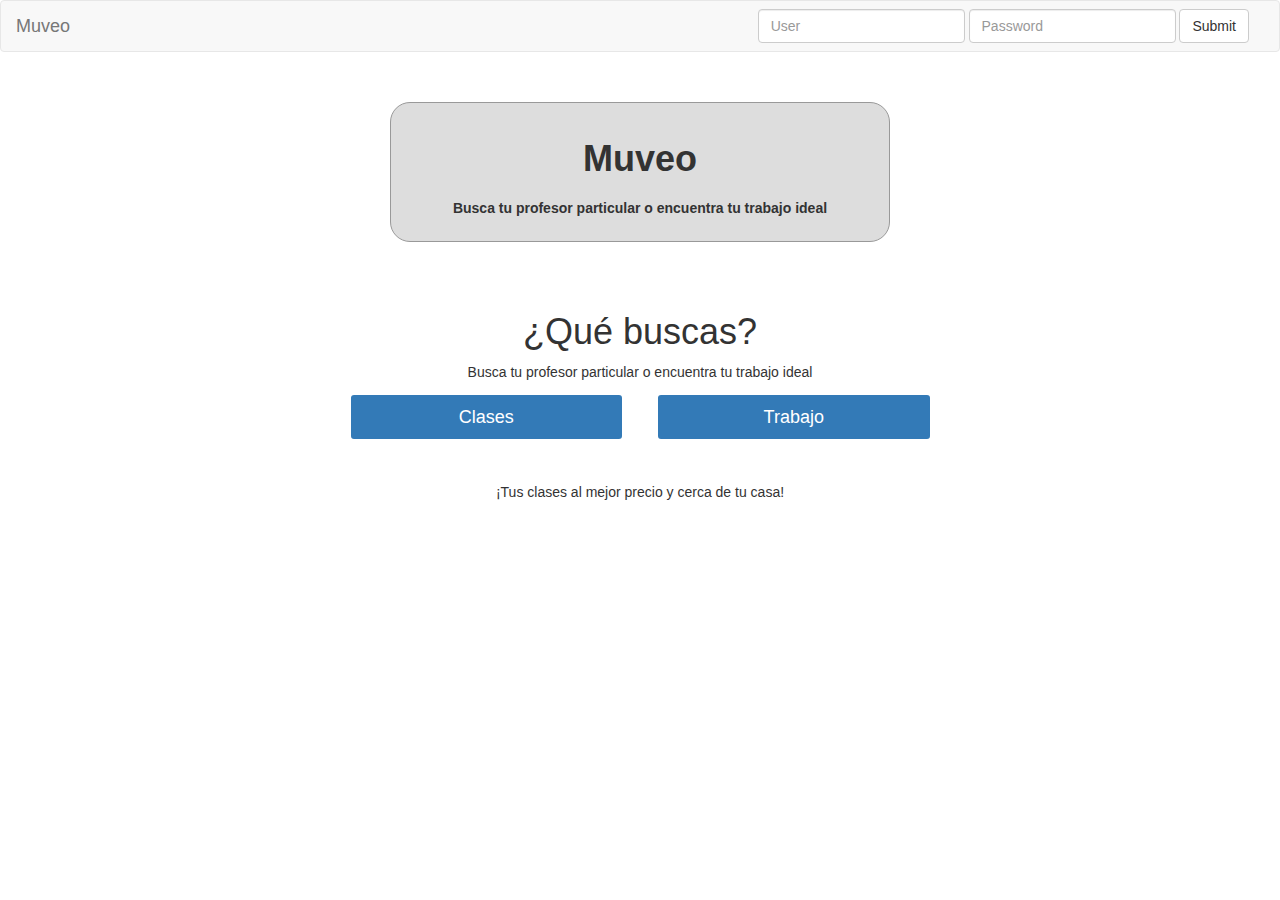
==== index.html @ 1e9be75a "Modal para login" ====
<!DOCTYPE html>
<html lang="es">

<head>
    <meta charset="utf-8">
    <meta http-equiv="X-UA-Compatible" content="IE=edge">
    <meta name="viewport" content="width=device-width, initial-scale=1">
    <meta name="description" content="ofertas de clases"/>
    <meta charset="keywords" content="clases"/>
    <!-- Bootstrap -->
    <link href="css/bootstrap.min.css" rel="stylesheet">
    <!--Estilos-->
    <link rel="stylesheet" href="css/estilos.css">

    <title>Muveo</title>

    <!-- HTML5 Shim and Respond.js IE8 support of HTML5 elements and media queries -->
    <!-- WARNING: Respond.js doesn't work if you view the page via file:// -->
    <!--[if lt IE 9]>
    <script src="https://oss.maxcdn.com/libs/html5shiv/3.7.0/html5shiv.js"></script>
    <script src="https://oss.maxcdn.com/libs/respond.js/1.4.2/respond.min.js"></script>
    <![endif]-->
</head>
<body>

<nav class="navbar navbar-default">
    <div class="container-fluid">
        <!-- Brand -->
        <div class="navbar-header">
            <a class="navbar-brand" href="#">Muveo</a>
        </div>

        <!-- Login Form with button -->
        <div class="collapse navbar-collapse" id="bs-example-navbar-collapse-1">
            <ul class="nav navbar-nav navbar-right">
                <form class="navbar-form navbar-left" role="search">
                    <div class="form-group">
                        <input type="text" class="form-control" placeholder="User">
                        <input type="text" class="form-control" placeholder="Password">
                    </div>
                    <button type="submit" class="btn btn-default">Submit</button>
                </form>
            </ul>
        </div><!-- /.navbar-collapse -->
    </div><!-- /.container-fluid -->
</nav>

<header id="espacioTitulo">
    <hgroup>
        <h1 id="tituloPrincipal">Muveo</h1>
        <h2 id="subtituloPrincipal">Busca tu profesor particular o encuentra tu trabajo ideal</h2>
    </hgroup>
</header>

<div class="container">
    <div class="row">
        <div class="col-md-12 text-center" id="PanelInicio">
            <h1 class="text-inverse">¿Qué buscas?</h1>
            <p class="text-inverse">Busca tu profesor particular o encuentra tu trabajo ideal</p>
            <div class="row">
                <div class="col-md-6 text-right">
                    <button class="btn btn-lg btn-primary" id="clases">Clases</button>
                </div>
                <div class="col-md-6 text-left">
                    <button class="btn btn-lg btn-primary" id="trabajo" data-toggle="modal" data-target="#loginModal">Trabajo</button>
                </div>
                <!-- Modal para login -->
                <div class="modal fade" id="loginModal" tabindex="-1" role="dialog" aria-labelledby="myLoginModalLabel" aria-hidden="true">
                    <div class="modal-dialog">
                        <div class="modal-content">
                            <div class="modal-header">
                                <button type="button" class="close" data-dismiss="modal" aira-hidden="true">
                                    &times;
                                </button>
                                <h3>Inicia sesión para continuar</h3>
                                <h5>¿No tienes cuenta? ¡Registrate <a href=""> aquí</a> en menos de un minuto!</h5>
                            </div>
                            <div class="modal-body">
                                <form class="form-horizontal">
                                    <div class="form-group">
                                        <label for="inputUsername" class="col-xs-4 control-label"> Nombre de usuario </label>
                                        <div class="col-xs-6">
                                            <input type="text" class="form-control" id="inputUsername" placeholder="Usuario">
                                        </div>
                                    </div>
                                    <div class="form-group">
                                        <label for="inputPassword" class="col-xs-4 control-label"> Contraseña </label>
                                        <div class="col-xs-6">
                                            <input type="password" class="form-control" id="inputPassword" placeholder="Contraseña">
                                        </div>
                                    </div>
                                </form>
                            </div>
                            <div class="modal-footer">
                                <button type="button" class="btn btn-primary">
                                    Iniciar sesión
                                </button>
                                <button type="button" class="btn btn-default" data-dismiss="modal">
                                    Cerrar
                                </button>
                            </div>
                        </div>
                    </div>
                </div>
            </div>
            <br>
            <br>
        </div>
    </div>
</div>

<div id="lema">¡Tus clases al mejor precio y cerca de tu casa!</div>

<!-- jQuery (necessary for Bootstrap's JavaScript plugins) -->
<script src="https://ajax.googleapis.com/ajax/libs/jquery/1.11.0/jquery.min.js"></script>
<!-- Include all compiled plugins (below), or include individual files as needed -->
<script src="js/bootstrap.min.js"></script>
</body>


</html>
---- css/estilos.css ----
*{
    margin: 0px;
    padding: 0px;
    border: 0px;
}

body{
    height: 100%;
    width: 100%;
    position:absolute;
}

#subtituloPrincipal{
    font: bold 14px verdana, sans-serif;
}

#espacioTitulo{
    width: 500px;
    margin: 50px auto;
    padding: 15px;
    border: 1px solid #999999;
    background: #DDDDDD;
    border-radius: 20px;
    text-align: center;
}

#tituloPrincipal{
    font: bold 36px verdana, sans-serif;
}

#selector{
    width: 100%;
    height: 40%;
    text-align: center;
}

#clases{
    width: 50%;
    height: 20%;
    border: solid;
}

#trabajo{
    width: 50%;
    height: 20%;
    border: solid;
}

#lema{
    text-align: center;
}
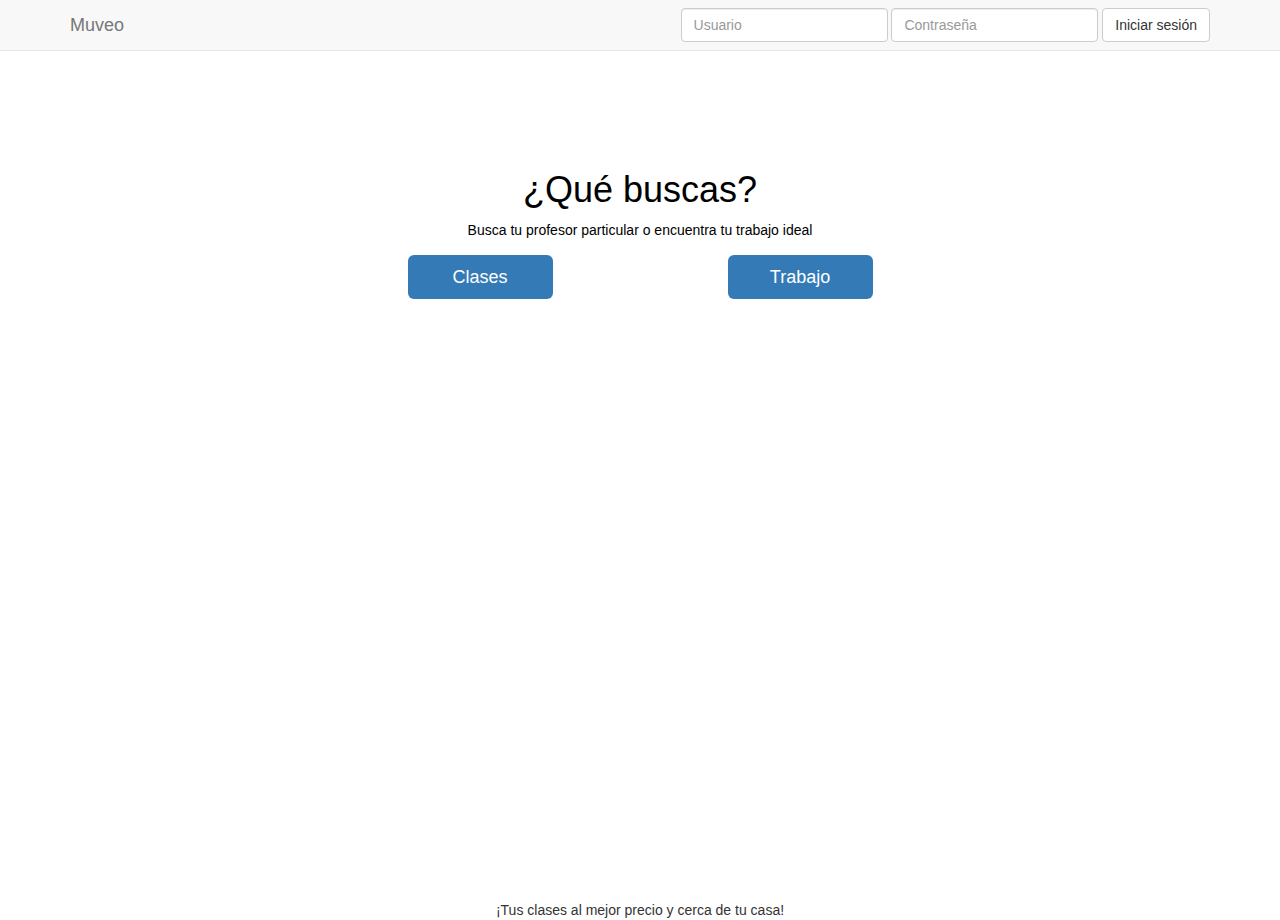
==== commit 4b9c2dd0: "Landing page with modal + styles" ====
--- a/index.html
+++ b/index.html
@@ -1,6 +1,5 @@
 <!DOCTYPE html>
 <html lang="es">
-
 <head>
     <meta charset="utf-8">
     <meta http-equiv="X-UA-Compatible" content="IE=edge">
@@ -11,9 +10,7 @@
     <link href="css/bootstrap.min.css" rel="stylesheet">
     <!--Estilos-->
     <link rel="stylesheet" href="css/estilos.css">
-
     <title>Muveo</title>
-
     <!-- HTML5 Shim and Respond.js IE8 support of HTML5 elements and media queries -->
     <!-- WARNING: Respond.js doesn't work if you view the page via file:// -->
     <!--[if lt IE 9]>
@@ -22,54 +19,80 @@
     <![endif]-->
 </head>
 <body>
-
-<nav class="navbar navbar-default">
-    <div class="container-fluid">
+<nav class="navbar navbar-default navbar-fixed-top">
+    <div class="container">
         <!-- Brand -->
         <div class="navbar-header">
+            <!-- Boton login para dispositivos moviles-->
+            <button class="navbar-toggle" type="button" data-toggle="collapse" data-target="#navbar-main">
+                <span class="icon-bar"></span>
+                <span class="icon-bar"></span>
+                <span class="icon-bar"></span>
+            </button>
             <a class="navbar-brand" href="#">Muveo</a>
         </div>
-
         <!-- Login Form with button -->
-        <div class="collapse navbar-collapse" id="bs-example-navbar-collapse-1">
-            <ul class="nav navbar-nav navbar-right">
-                <form class="navbar-form navbar-left" role="search">
-                    <div class="form-group">
-                        <input type="text" class="form-control" placeholder="User">
-                        <input type="text" class="form-control" placeholder="Password">
-                    </div>
-                    <button type="submit" class="btn btn-default">Submit</button>
-                </form>
-            </ul>
+        <div class="collapse navbar-collapse" id="navbar-main">
+            <form class="navbar-form navbar-right" role="search">
+                <div class="form-group">
+                    <input class="form-control" name="username" placeholder="Usuario" type="text">
+                </div>
+                <div class="form-group">
+                    <input class="form-control" name="password" placeholder="Contraseña" type="password">
+                </div>
+                <button type="submit" class="btn btn-default">Iniciar sesión</button>
+            </form>
         </div><!-- /.navbar-collapse -->
     </div><!-- /.container-fluid -->
 </nav>
 
-<header id="espacioTitulo">
-    <hgroup>
-        <h1 id="tituloPrincipal">Muveo</h1>
-        <h2 id="subtituloPrincipal">Busca tu profesor particular o encuentra tu trabajo ideal</h2>
-    </hgroup>
-</header>
-
-<div class="container">
+<div class="container-fluid" id="container-full">
     <div class="row">
-        <div class="col-md-12 text-center" id="PanelInicio">
+        <div class="col-lg-12 col-xs-12 text-center v-center" id="PanelInicio">
             <h1 class="text-inverse">¿Qué buscas?</h1>
             <p class="text-inverse">Busca tu profesor particular o encuentra tu trabajo ideal</p>
             <div class="row">
-                <div class="col-md-6 text-right">
+                <div class="col-md-offset-3 col-md-3 col-xs-12 v-center">
                     <button class="btn btn-lg btn-primary" id="clases">Clases</button>
                 </div>
-                <div class="col-md-6 text-left">
+                <div class="col-md-3 col-xs-12 v-center">
                     <button class="btn btn-lg btn-primary" id="trabajo" data-toggle="modal" data-target="#loginModal">Trabajo</button>
                 </div>
+
+                <!-- INI: Search Bar-->
+                <div class="container" style="visibility: hidden" id="SearchBar">
+                    <div class="row">
+                        <div class="col-md-offset-3 col-md-6">
+                            <h2>Custom search field</h2>
+                            <div id="custom-search-input">
+                                <div class="input-group col-md-12">
+                                    <input class="form-control input-lg" placeholder="Buscar" type="text">
+                                        <span class="input-group-btn">
+                                            <button class="btn btn-info btn-lg" type="button">
+                                                <i class="glyphicon glyphicon-search"></i>
+                                            </button>
+                                        </span>
+                                </div>
+                            </div>
+                        </div>
+                    </div>
+                </div>
+                <!-- FIN: Search Bar-->
+                <!-- INI: slideUP-->
+                <script>
+                    $( "#clases" ).click(function() {
+                        if ( $( "#SearchBar" ).is( ":hidden" ) ) {
+                            $( "#SearchBar" ).show( "slow" );
+                        } else {
+                        }
+                    });
+                </script><!-- FIN: slideUP-->
                 <!-- Modal para login -->
                 <div class="modal fade" id="loginModal" tabindex="-1" role="dialog" aria-labelledby="myLoginModalLabel" aria-hidden="true">
                     <div class="modal-dialog">
                         <div class="modal-content">
                             <div class="modal-header">
-                                <button type="button" class="close" data-dismiss="modal" aira-hidden="true">
+                                <button type="button" class="close" data-dismiss="modal" aria-hidden="true">
                                     &times;
                                 </button>
                                 <h3>Inicia sesión para continuar</h3>
@@ -102,20 +125,23 @@
                         </div>
                     </div>
                 </div>
+                <!-- Modal para login -->
             </div>
             <br>
             <br>
         </div>
     </div>
 </div>
+<div id="lema">¡Tus clases al mejor precio y cerca de tu casa!</div>
 
-<div id="lema">¡Tus clases al mejor precio y cerca de tu casa!</div>
+<script>
+    $(button.close)
+
+</script>
 
 <!-- jQuery (necessary for Bootstrap's JavaScript plugins) -->
 <script src="https://ajax.googleapis.com/ajax/libs/jquery/1.11.0/jquery.min.js"></script>
 <!-- Include all compiled plugins (below), or include individual files as needed -->
 <script src="js/bootstrap.min.js"></script>
 </body>
-
-
 </html>--- a/css/estilos.css
+++ b/css/estilos.css
@@ -2,6 +2,10 @@
     margin: 0px;
     padding: 0px;
     border: 0px;
+}
+
+#navigationHeader{
+    margin-bottom: 0px;
 }
 
 body{
@@ -12,6 +16,18 @@
 
 #subtituloPrincipal{
     font: bold 14px verdana, sans-serif;
+}
+
+#container-full{
+    background-image: url('http://i.imgur.com/NowYKD7.jpg');
+    background-size: 100%;
+    background-repeat: no-repeat;
+    color: #000000;
+    margin: 0 auto;
+    min-height: 100%;
+    overflow: hidden;
+    width: 100%;
+    padding-top: 150px;
 }
 
 #espacioTitulo{
@@ -38,17 +54,18 @@
     width: 50%;
     height: 20%;
     border: solid;
+    border-width: 0 0 0 0;
+    margin: 5px;
 }
 
 #trabajo{
     width: 50%;
     height: 20%;
     border: solid;
+    border-width: 0 0 0 0;
+    margin: 5px;
 }
 
 #lema{
     text-align: center;
-}
-
-
-
+}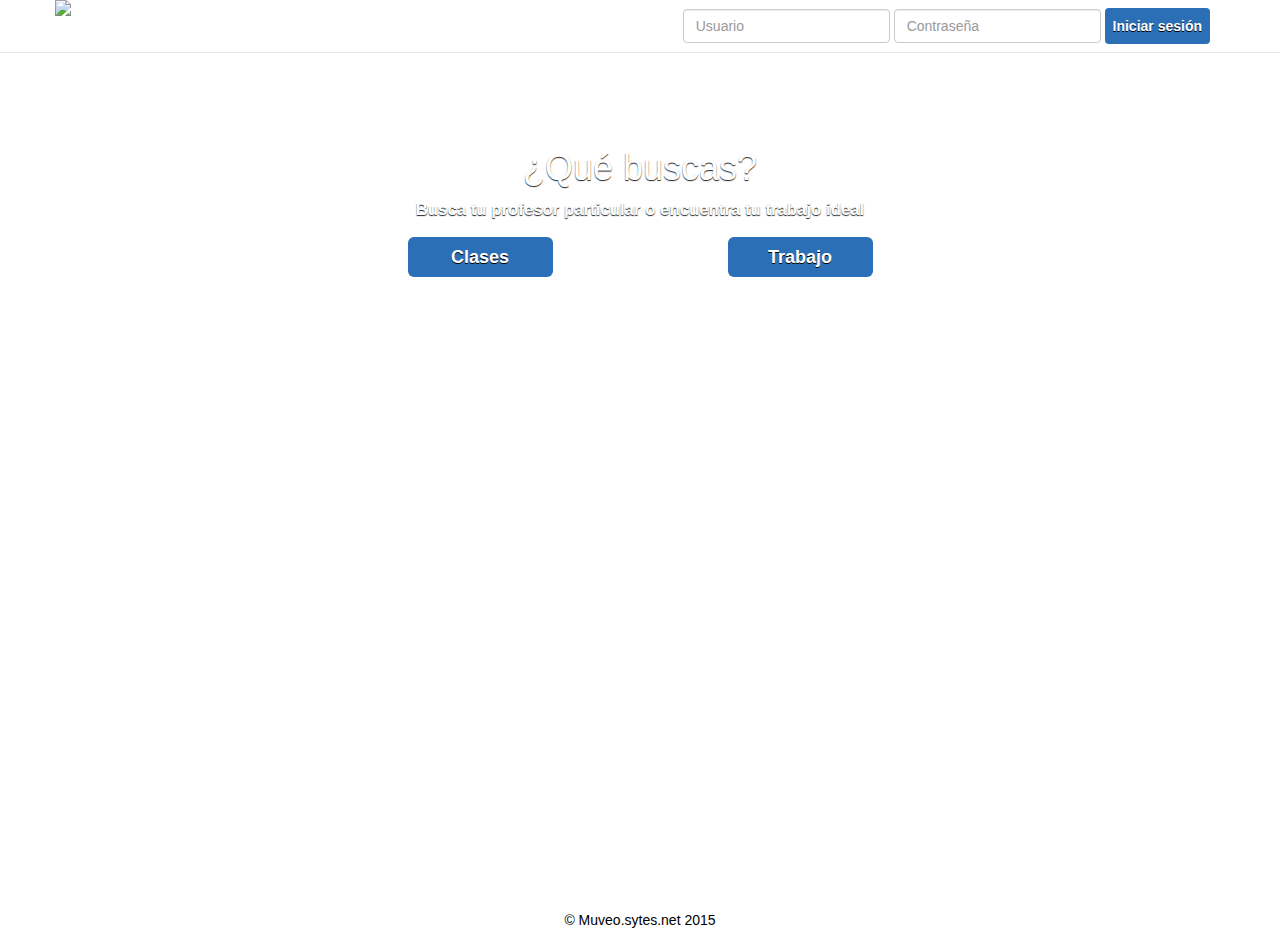
==== commit 1d8a0672: "Update 13-4" ====
--- a/index.html
+++ b/index.html
@@ -1,54 +1,63 @@
 <!DOCTYPE html>
-<html lang="es">
+<html>
 <head>
     <meta charset="utf-8">
     <meta http-equiv="X-UA-Compatible" content="IE=edge">
-    <meta name="viewport" content="width=device-width, initial-scale=1">
+    <meta name="viewport" content="width=device-width, initial-scale=1, maximum-scale=1">
     <meta name="description" content="ofertas de clases"/>
     <meta charset="keywords" content="clases"/>
     <!-- Bootstrap -->
-    <link href="css/bootstrap.min.css" rel="stylesheet">
+    <link rel="stylesheet" href="https://maxcdn.bootstrapcdn.com/bootstrap/3.3.4/css/bootstrap.min.css">
     <!--Estilos-->
     <link rel="stylesheet" href="css/estilos.css">
+
     <title>Muveo</title>
+
     <!-- HTML5 Shim and Respond.js IE8 support of HTML5 elements and media queries -->
     <!-- WARNING: Respond.js doesn't work if you view the page via file:// -->
     <!--[if lt IE 9]>
     <script src="https://oss.maxcdn.com/libs/html5shiv/3.7.0/html5shiv.js"></script>
     <script src="https://oss.maxcdn.com/libs/respond.js/1.4.2/respond.min.js"></script>
+    <script type="text/JavaScript" src="js/sha512.js"></script>
+    <script type="text/JavaScript" src="js/forms.js"></script>
     <![endif]-->
 </head>
+
 <body>
-<nav class="navbar navbar-default navbar-fixed-top">
+
+<div class="navbar navbar-default navbar-fixed-top" style="background-color: #ffffff">
     <div class="container">
-        <!-- Brand -->
         <div class="navbar-header">
-            <!-- Boton login para dispositivos moviles-->
             <button class="navbar-toggle" type="button" data-toggle="collapse" data-target="#navbar-main">
                 <span class="icon-bar"></span>
                 <span class="icon-bar"></span>
                 <span class="icon-bar"></span>
             </button>
-            <a class="navbar-brand" href="#">Muveo</a>
+            <a class="navbar-brand" href="index.php"><img src="images/icon_white.png"></a>
+
         </div>
-        <!-- Login Form with button -->
-        <div class="collapse navbar-collapse" id="navbar-main">
-            <form class="navbar-form navbar-right" role="search">
+
+        <div class="navbar-collapse collapse" id="navbar-main">
+            <div>
+            </div>
+
+            <form class="navbar-form navbar-right" role="search" action="php/process_login.php" method="post" name="login_form">
                 <div class="form-group">
-                    <input class="form-control" name="username" placeholder="Usuario" type="text">
+                    <input type="text" name="email" class="form-control" placeholder="Usuario">
                 </div>
                 <div class="form-group">
-                    <input class="form-control" name="password" placeholder="Contraseña" type="password">
+                    <input type="text" name="password" class="form-control" placeholder="Contraseña">
                 </div>
-                <button type="submit" class="btn btn-default">Iniciar sesión</button>
+                <button type="submit" class="btn btn-primary" value="Login" onclick="formhash(this.form, this.form.password);">Iniciar sesión</button>
             </form>
-        </div><!-- /.navbar-collapse -->
-    </div><!-- /.container-fluid -->
-</nav>
+
+        </div>
+    </div>
+</div>
 
 <div class="container-fluid" id="container-full">
     <div class="row">
-        <div class="col-lg-12 col-xs-12 text-center v-center" id="PanelInicio">
+        <div class="col-lg-12 col-xs-12 text-center v-center" id="PanelInicio" style="background-color: white">
             <h1 class="text-inverse">¿Qué buscas?</h1>
             <p class="text-inverse">Busca tu profesor particular o encuentra tu trabajo ideal</p>
             <div class="row">
@@ -60,62 +69,62 @@
                 </div>
 
                 <!-- INI: Search Bar-->
-                <div class="container" style="visibility: hidden" id="SearchBar">
+                <div class="container" id="SearchBar">
                     <div class="row">
-                        <div class="col-md-offset-3 col-md-6">
-                            <h2>Custom search field</h2>
+                        <div class="col-xs-12 col-md-offset-3 col-md-6">
                             <div id="custom-search-input">
                                 <div class="input-group col-md-12">
-                                    <input class="form-control input-lg" placeholder="Buscar" type="text">
-                                        <span class="input-group-btn">
-                                            <button class="btn btn-info btn-lg" type="button">
-                                                <i class="glyphicon glyphicon-search"></i>
-                                            </button>
-                                        </span>
+                                    <input type="text" class="form-control input-lg" placeholder="Buscar" />
+                                            <span class="input-group-btn">
+                                                <form method="post" action="busqueda.html">
+                                                    <button class="btn btn-info btn-lg" type="submit">
+                                                        <i class="glyphicon glyphicon-search"></i>
+                                                    </button>
+                                                </form>
+                                            </span>
                                 </div>
                             </div>
                         </div>
                     </div>
+                    <!--INI: Boton Atras-->
+                    <div class="row">
+                        <div class="col-md-offset-3 col-md-6">
+                            <button class="btn btn-lg btn-primary" type="button" id="botonAtras" style="margin-top: 10px;">Atrás</button>
+                        </div>
+                    </div>
+                    <!--FIN: Boton Atras-->
                 </div>
                 <!-- FIN: Search Bar-->
-                <!-- INI: slideUP-->
-                <script>
-                    $( "#clases" ).click(function() {
-                        if ( $( "#SearchBar" ).is( ":hidden" ) ) {
-                            $( "#SearchBar" ).show( "slow" );
-                        } else {
-                        }
-                    });
-                </script><!-- FIN: slideUP-->
                 <!-- Modal para login -->
                 <div class="modal fade" id="loginModal" tabindex="-1" role="dialog" aria-labelledby="myLoginModalLabel" aria-hidden="true">
                     <div class="modal-dialog">
                         <div class="modal-content">
                             <div class="modal-header">
-                                <button type="button" class="close" data-dismiss="modal" aria-hidden="true">
+                                <button type="button" class="close" data-dismiss="modal" aira-hidden="true">
                                     &times;
                                 </button>
                                 <h3>Inicia sesión para continuar</h3>
-                                <h5>¿No tienes cuenta? ¡Registrate <a href=""> aquí</a> en menos de un minuto!</h5>
+                                <h5>¿No tienes cuenta? ¡Registrate <a href="register.php"> aquí</a> en menos de un minuto!</h5>
                             </div>
                             <div class="modal-body">
-                                <form class="form-horizontal">
+
+                                <form action="php/process_login.php" class="form-horizontal" method="post" name="login_form">
                                     <div class="form-group">
                                         <label for="inputUsername" class="col-xs-4 control-label"> Nombre de usuario </label>
                                         <div class="col-xs-6">
-                                            <input type="text" class="form-control" id="inputUsername" placeholder="Usuario">
+                                            <input type="text" name="email" class="form-control" id="inputUsername" placeholder="Usuario">
                                         </div>
                                     </div>
                                     <div class="form-group">
-                                        <label for="inputPassword" class="col-xs-4 control-label"> Contraseña </label>
+                                        <label for="password" class="col-xs-4 control-label"> Contraseña </label>
                                         <div class="col-xs-6">
-                                            <input type="password" class="form-control" id="inputPassword" placeholder="Contraseña">
+                                            <input type="password" name="password" class="form-control" id="password" placeholder="Contraseña">
                                         </div>
                                     </div>
                                 </form>
                             </div>
                             <div class="modal-footer">
-                                <button type="button" class="btn btn-primary">
+                                <button type="button" class="btn btn-primary" value="Login" onclick="formhash(this.form, this.form.password);">
                                     Iniciar sesión
                                 </button>
                                 <button type="button" class="btn btn-default" data-dismiss="modal">
@@ -125,23 +134,46 @@
                         </div>
                     </div>
                 </div>
-                <!-- Modal para login -->
             </div>
             <br>
             <br>
         </div>
     </div>
 </div>
-<div id="lema">¡Tus clases al mejor precio y cerca de tu casa!</div>
 
-<script>
-    $(button.close)
-
-</script>
+<!-- <div id="lema">¡Tus clases al mejor precio y cerca de tu casa!</div> -->
+<footer class="section">
+    <div class="container">
+        <div class="row">
+            <div class="col-sm-3"></div>
+            <div class="col-sm-6">
+                <p class="text-center text-inverse">© Muveo.sytes.net 2015</p>
+            </div>
+            <div class="col-sm-3"></div>
+        </div>
+    </div>
+</footer>
 
 <!-- jQuery (necessary for Bootstrap's JavaScript plugins) -->
 <script src="https://ajax.googleapis.com/ajax/libs/jquery/1.11.0/jquery.min.js"></script>
 <!-- Include all compiled plugins (below), or include individual files as needed -->
-<script src="js/bootstrap.min.js"></script>
+<script src="https://maxcdn.bootstrapcdn.com/bootstrap/3.3.4/js/bootstrap.min.js"></script>
+
+<!-- INI: slideUP-->
+<script>
+    $("#clases").click(function() {
+        $( "#clases" ).hide("slow");
+        $( "#trabajo" ).hide("slow", function()
+        {
+            $("#SearchBar").show("slideUp(slow)");
+            document.getElementById("SearchBar").style.visibility = "visible";
+        });
+    });
+    $("#botonAtras").click(function() {
+        $( "#clases" ).show("slow");
+        $( "#trabajo" ).show("slow");
+        document.getElementById("SearchBar").style.visibility="hidden" ;
+    });
+</script><!-- FIN: slideUP-->
 </body>
 </html>--- a/css/estilos.css
+++ b/css/estilos.css
@@ -14,20 +14,27 @@
     position:absolute;
 }
 
+#PanelInicio {
+    color: white;
+    text-shadow: 0px 1px 1px #222;
+    font-weight: bolder;
+    font-size: larger;
+}
+
 #subtituloPrincipal{
     font: bold 14px verdana, sans-serif;
 }
 
 #container-full{
-    background-image: url('http://i.imgur.com/NowYKD7.jpg');
-    background-size: 100%;
-    background-repeat: no-repeat;
-    color: #000000;
+    background-image: url("/images/backgroundIndex.jpg");
+    background-size: cover;
+    /*opacity: 0.7;*/
+    /*color: #000000;*/
     margin: 0 auto;
     min-height: 100%;
     overflow: hidden;
     width: 100%;
-    padding-top: 150px;
+    padding-top: 10%; /* 150px */
 }
 
 #espacioTitulo{
@@ -50,22 +57,54 @@
     text-align: center;
 }
 
-#clases{
+
+#trabajo,#botonAtras,#clases {
     width: 50%;
     height: 20%;
     border: solid;
     border-width: 0 0 0 0;
-    margin: 5px;
-}
-
-#trabajo{
-    width: 50%;
-    height: 20%;
-    border: solid;
-    border-width: 0 0 0 0;
-    margin: 5px;
+    margin: 5px 5px 5px 5px;
 }
 
 #lema{
     text-align: center;
+}
+
+#SearchBar{
+    visibility: hidden;
+}
+
+footer {
+    height:50px;
+    bottom:0px;
+    left:0px;
+    right:0px;
+    padding: 10px;
+    color: black;
+    background-color: #ffffff;
+    text-align: center;
+}
+
+.navbar-brand{
+    padding: 0px;
+}
+
+nav {
+    background-color: #ffffff !important;
+}
+
+button.btn-primary {
+    text-shadow: 0px 1px 0px #000;
+    background-color: #2B6FB6;
+    border: 0px;
+    padding: 8px;
+    font-weight: bold;
+    /*background-image: linear-gradient(to bottom, #2B6FB6 0px, #337ab7 100%);*/
+}
+
+button.btn-primary:hover {
+    background-color: #337ab7;
+    border: 0px;
+    padding: 8px;
+    font-weight: bold;
 }